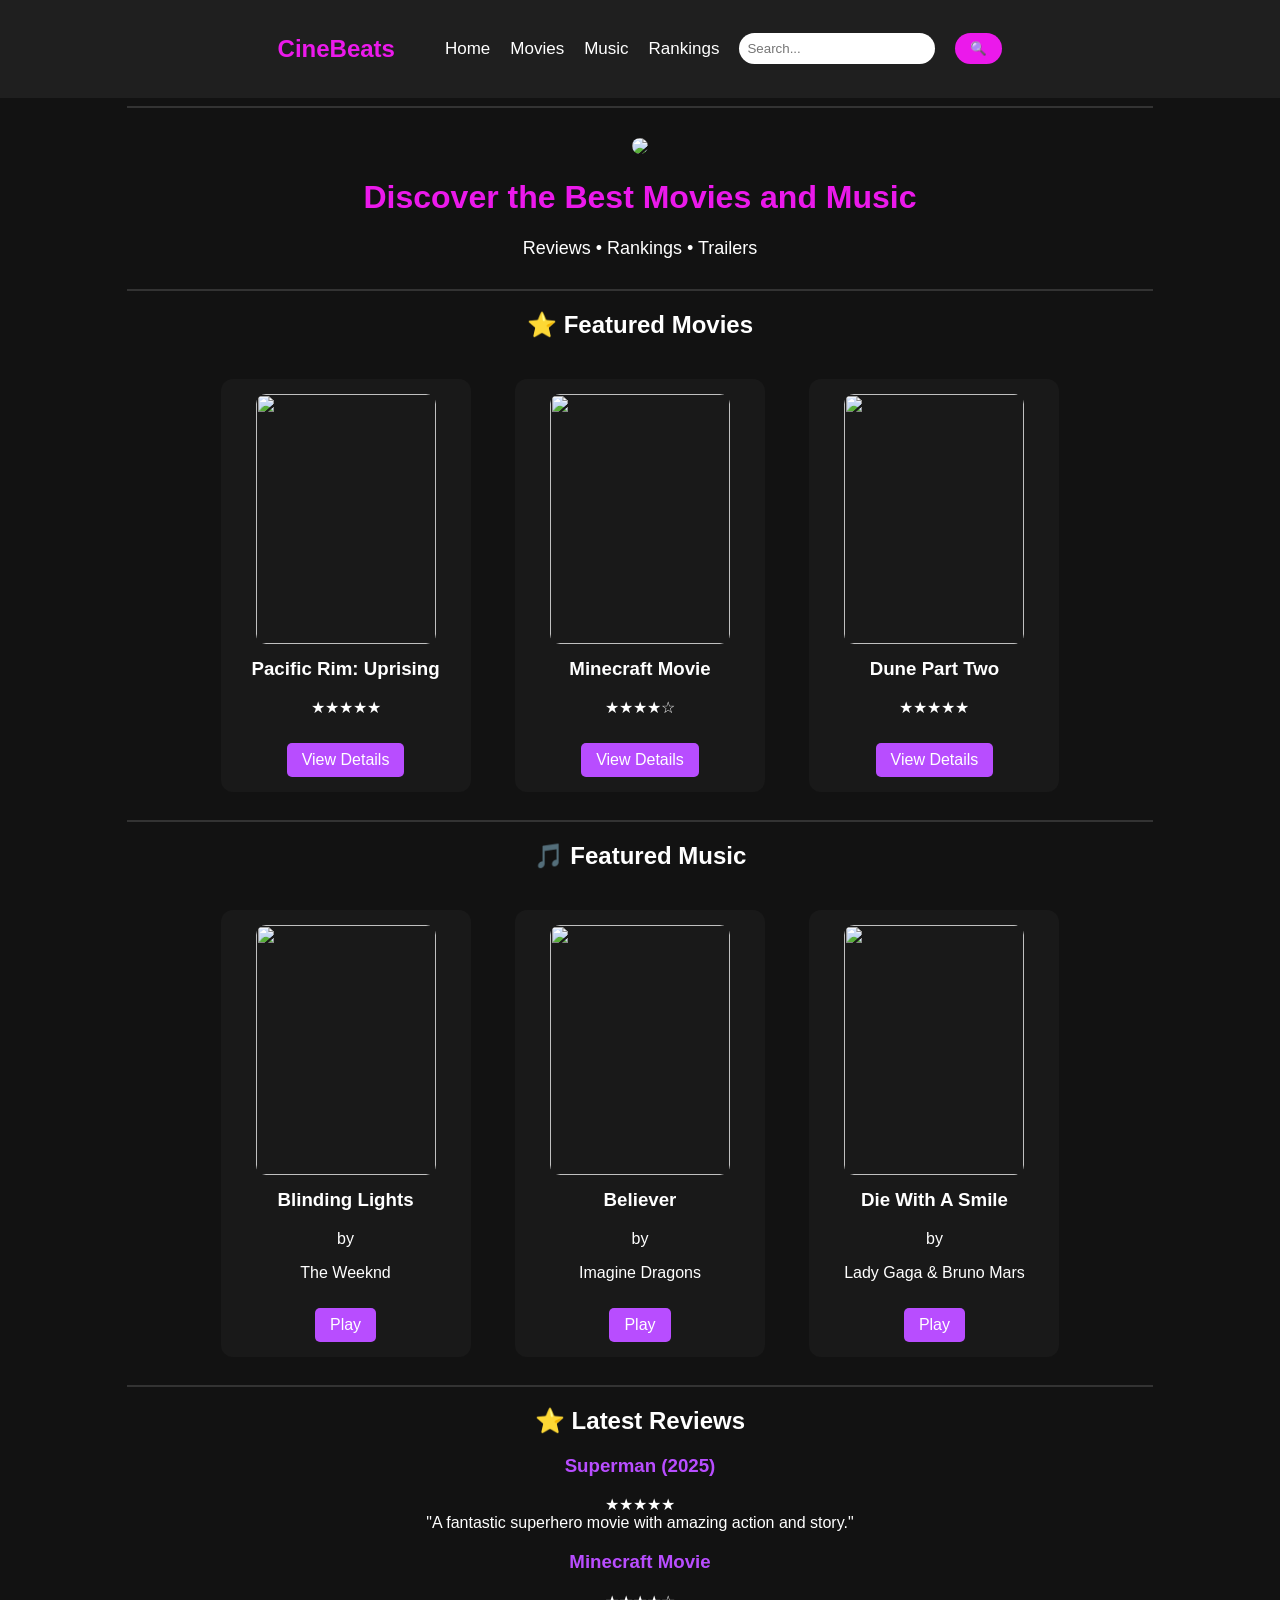
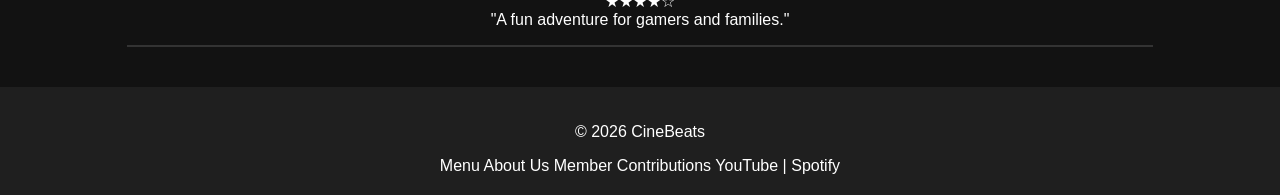
==== index.html @ a6b413cb "Add files via upload" ====
<!DOCTYPE html>
<html>

<head>
    <title>CineBeats - Home</title>
    <link rel="stylesheet" href="style.css">
</head>

<body>

    <nav>

        <h2>CineBeats</h2>

        <a href="index.html">Home</a>
        <a href="movies.html">Movies</a>
        <a href="music.html">Music</a>
        <a href="rankings.html">Rankings</a>

        <input type="text" placeholder="Search...">
        <button>🔍</button>

    </nav>

    <hr>

    <div class="banner">

        <img src="Images/CiineBeat.jpg">

        <h1>Discover the Best Movies and Music</h1>

        <p>Reviews • Rankings • Trailers</p>

    </div>

    <hr>

    <h2>⭐ Featured Movies</h2>

    <div class="movies">

        <div class="card">
            <img src="Images/Pacific_RimUprisingMV.jpg" width="180">
            <h3>Pacific Rim: Uprising</h3>
            <p>★★★★★</p>
            <a href="movies.html">View Details</a>
        </div>

        <div class="card">
            <img src="Images/MCmovie.jpg" width="180">
            <h3>Minecraft Movie</h3>
            <p>★★★★☆</p>
            <a href="movies.html">View Details</a>
        </div>

        <div class="card">
            <img src="Images/DuneparttwoMV.jpg" width="180">
            <h3>Dune Part Two</h3>
            <p>★★★★★</p>
            <a href="movies.html">View Details</a>
        </div>

    </div>

    <hr>

    <h2>🎵 Featured Music</h2>

    <div class="music">

        <div class="card">
            <img src="images/BlindinglightsMS.jpg" width="180">
            <h3>Blinding Lights</h3>
            <p>by</p>
            <p>The Weeknd</p>
            <a href="music.html">Play</a>
        </div>

        <div class="card">
            <img src="images/ImaginedragonsBMS.jpg" width="180">
            <h3>Believer</h3>
            <p>by</p>
            <p>Imagine Dragons</p>
            <a href="music.html">Play</a>
        </div>

        <div class="card">
            <img src="images/DiewasmileMS.jpg" width="180">
            <h3>Die With A Smile</h3>
            <p>by</p>
            <p>Lady Gaga & Bruno Mars</p>
            <a href="music.html">Play</a>
        </div>

    </div>

    <hr>

    <h2>⭐ Latest Reviews</h2>

    <div class="reviews">

        <h3>Superman (2025)</h3>

        <p>
            ★★★★★
            <br>
            "A fantastic superhero movie with amazing action and story."
        </p>

        <h3>Minecraft Movie</h3>

        <p>
            ★★★★☆
            <br>
            "A fun adventure for gamers and families."
        </p>

    </div>

    <hr>

    <footer>

        <p>© 2026 CineBeats</p>

        <a href="menu.html">Menu</a>
        <a href="about.html">About Us</a>
        <a href="contributions.html">Member Contributions</a>
        <a href="https://www.youtube.com">YouTube</a> |
        <a href="https://www.spotify.com">Spotify</a>

    </footer>

</body>

</html>
---- style.css ----
/*
   CINEBEATS STYLE
*/

body{
    margin:0;
    padding:0;
    background-color:#121212;
    font-family:Arial, sans-serif;
    color:white;
}

nav{
    background-color:#1f1f1f;
    padding:15px;
    display:flex;
    align-items:center;
    justify-content:center;
    gap:20px;
}
nav h2{
    color:rgb(235, 25, 235);
    margin-right:30px;
}
nav a{
    color:white;
    text-decoration:none;
    font-size:17px;
}
nav a:hover{
    color: rgb(235, 25, 235);
}
nav input{
    padding:8px;
    border:none;
    border-radius:20px;
    width:180px;
}
nav button{
    padding:8px 15px;
    border:none;
    border-radius:20px;
    background: rgb(235, 25, 235);
    color:white;
    cursor:pointer;
}
nav button:hover{
    background: rgb(235, 25, 235);
}

.banner{
    text-align:center;
    margin:30px;
}
.banner img{
    width:90%;
    max-width:900px;
    border-radius:15px;
}
.banner h1{
    color: rgb(235, 25, 235);
}
.banner p{
    font-size:18px;
}

.movies,
.music{
    text-align:center;
}

.card{
    display:inline-block;
    width:220px;
    background: rgb(25, 25, 25);
    margin:20px;
    padding:15px;
    border-radius:12px;
}

.card img{
    width:180px;
    height:250px;
    border-radius:10px;
}

.card h3{
    margin-top:10px;
}

.card a{
    display:inline-block;
    margin-top:10px;
    background:#b84dff;
    color:white;
    padding:8px 15px;
    text-decoration:none;
    border-radius:5px;
}

.card a:hover{
    background:#9333ea;
}

/* Reviews */

.reviews{
    width:70%;
    margin:auto;
    text-align:center;
}

.reviews h3{
    color:#b84dff;
}

/* Footer */

footer{
    background:#1f1f1f;
    text-align:center;
    padding:20px;
    margin-top:40px;
}

footer a{
    color:white;
    text-decoration:none;
}

footer a:hover{
    color:#b84dff;
}

hr{
    border:1px solid #333;
}

/*
   MOVIES PAGE
*/

.movie{

    width:90%;

    max-width:1000px;

    margin:50px auto;

    text-align:center;

}

.movie h2{

    color:#b84dff;

    margin-bottom:20px;

}

.movie video{

    width:100%;
    max-width:900px;
    border-radius:15px;
    box-shadow:0 0 20px black;
}
.movie img{
    width:220px;
    margin-top:20px;
    border-radius:12px;
}
.movie p{
    width:80%;
    margin:15px auto;
    line-height:1.6;
}
hr{
    width:80%;
    border:1px solid #333;
}

/*
   MUSIC PAGE
*/

.song{
    width:90%;
    max-width:1000px;
    margin:40px auto;
    display:flex;
    align-items:center;
    gap:30px;
    background:#1f1f1f;
    padding:20px;
    border-radius:15px;
    box-shadow:0 0 15px rgba(0,0,0,0.5);
}
.song img{
    width:220px;
    height:220px;
    border-radius:15px;
}
.song-info{
    flex:1;
}
.song-info h2{
    color:#b84dff;
    margin-bottom:5px;
}
.song-info h3{
    color:#cccccc;
    margin-bottom:15px;
}
.song-info p{
    text-align:left;
    line-height:1.6;
}
.song audio{
    width:100%;
    margin-top:20px;
}

/*
   RANKINGS PAGE
*/

table{
    width:90%;
    margin:30px auto;
    border-collapse:collapse;
    background:#1f1f1f;
    color:white;
    box-shadow:0 0 15px rgba(0,0,0,0.4);
}
th{
    background:#b84dff;
    color:white;
    padding:15px;
}
td{
    text-align:center;
    padding:15px;
    border-bottom:1px solid #333;
}
tr:hover{
    background:#2a2a2a;
}
table img{
    border-radius:8px;
    width:70px;
}
h1{
    text-align:center;
}
h2{
    text-align:center;
}
table{
    border-radius:10px;
    overflow:hidden;
}
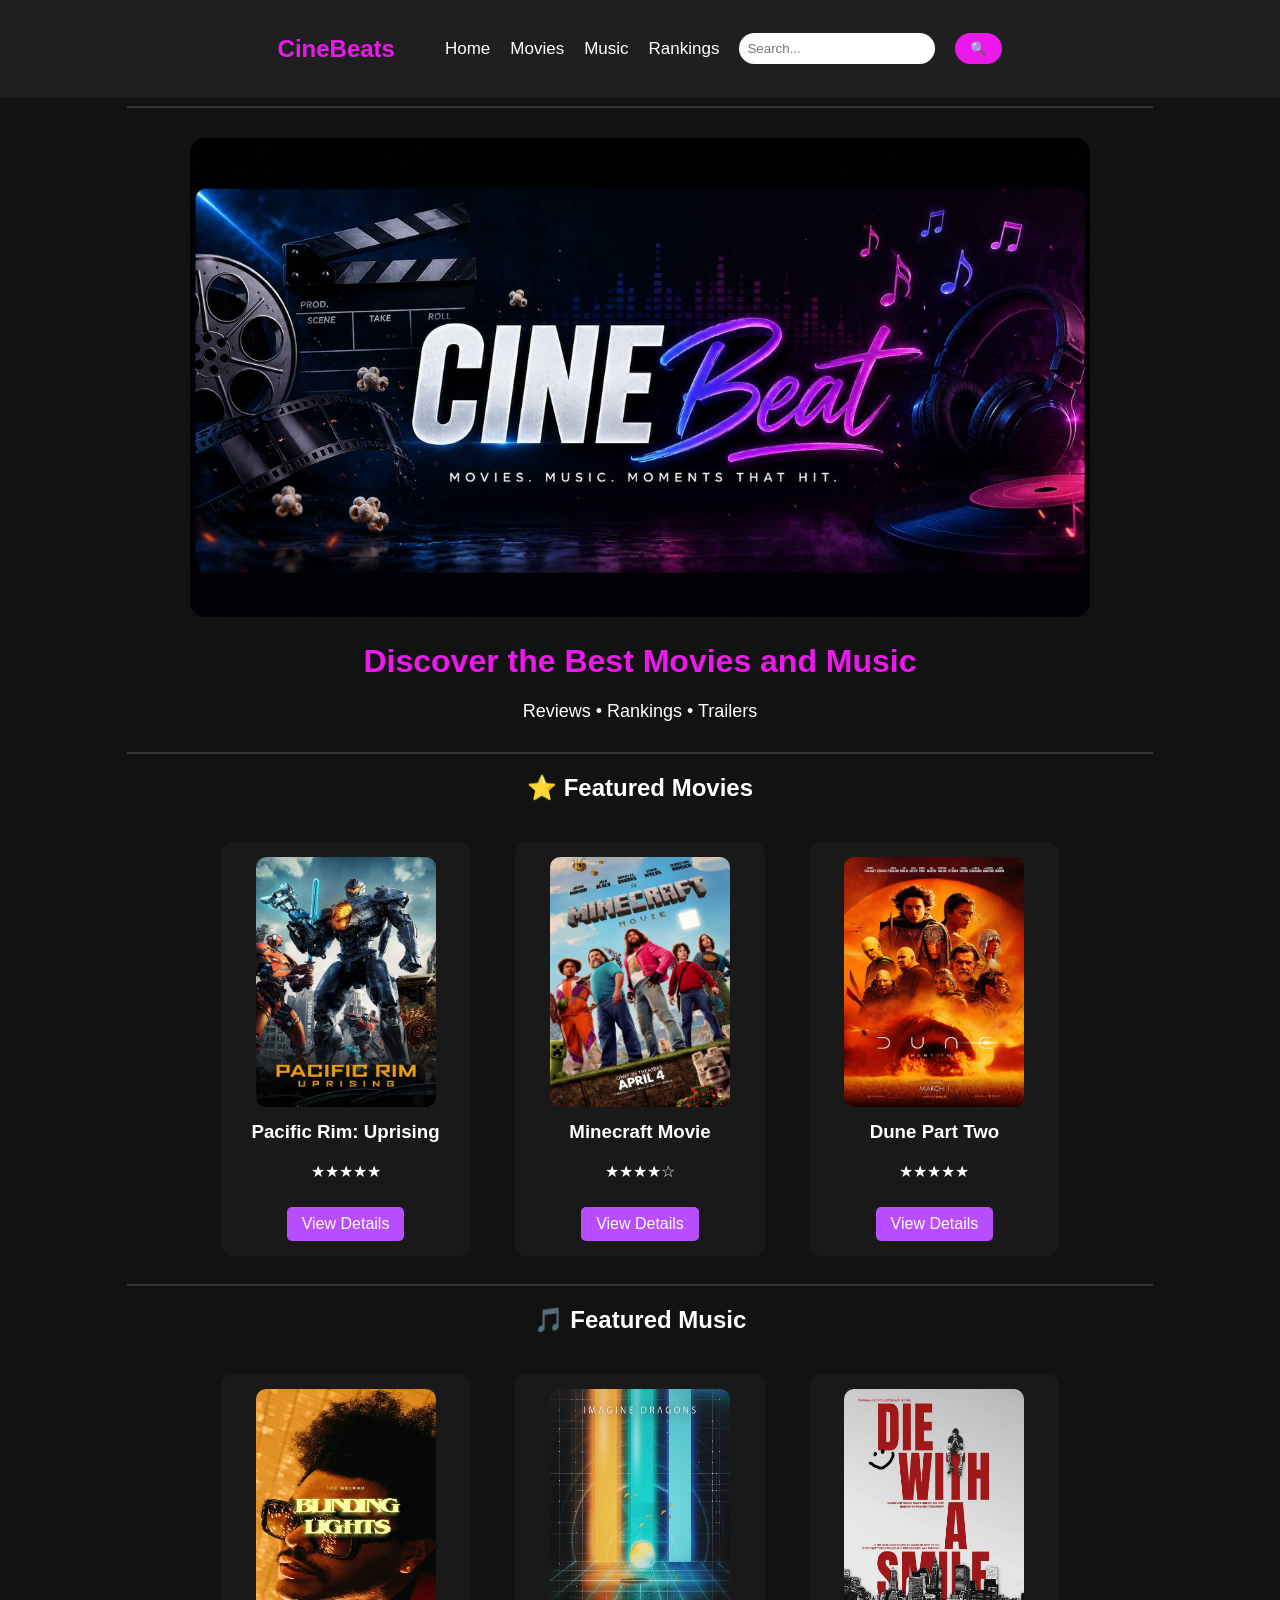
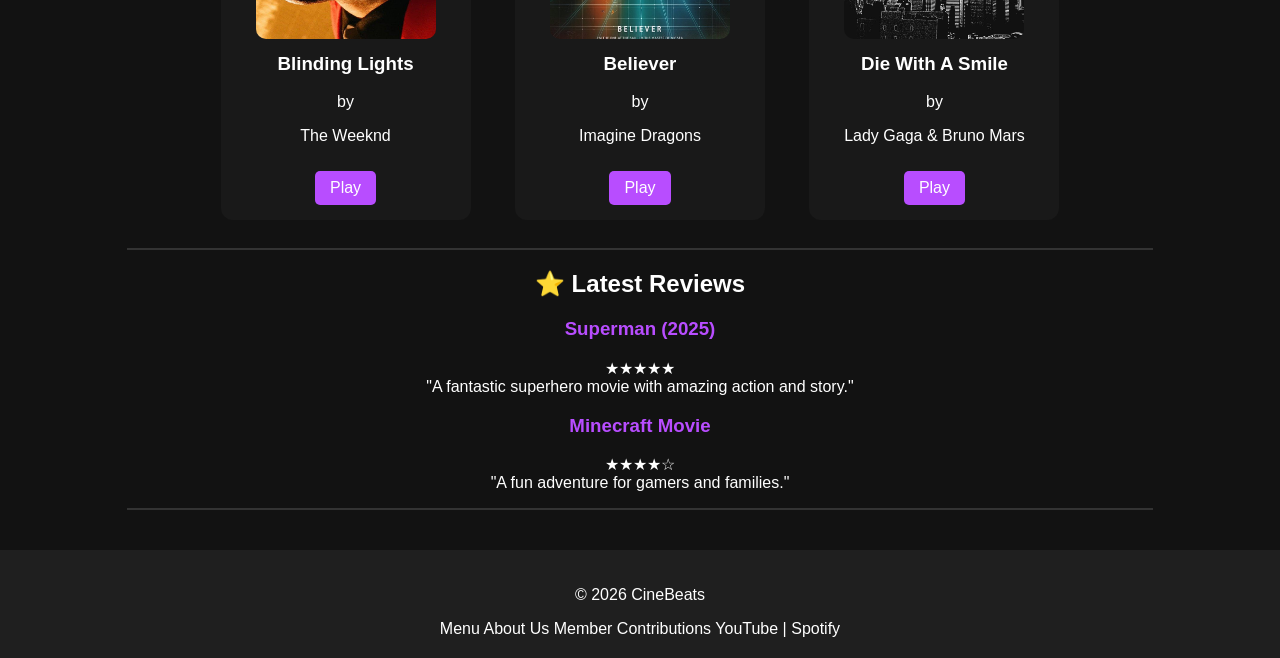
==== commit a52c9b23: "Update index.html" ====
--- a/index.html
+++ b/index.html
@@ -70,7 +70,7 @@
     <div class="music">
 
         <div class="card">
-            <img src="images/BlindinglightsMS.jpg" width="180">
+            <img src="Images/BlindinglightsMS.jpg" width="180">
             <h3>Blinding Lights</h3>
             <p>by</p>
             <p>The Weeknd</p>
@@ -78,7 +78,7 @@
         </div>
 
         <div class="card">
-            <img src="images/ImaginedragonsBMS.jpg" width="180">
+            <img src="Images/ImaginedragonsBMS.jpg" width="180">
             <h3>Believer</h3>
             <p>by</p>
             <p>Imagine Dragons</p>
@@ -86,7 +86,7 @@
         </div>
 
         <div class="card">
-            <img src="images/DiewasmileMS.jpg" width="180">
+            <img src="Images/DiewasmileMS.jpg" width="180">
             <h3>Die With A Smile</h3>
             <p>by</p>
             <p>Lady Gaga & Bruno Mars</p>
@@ -135,4 +135,4 @@
 
 </body>
 
-</html>+</html>
